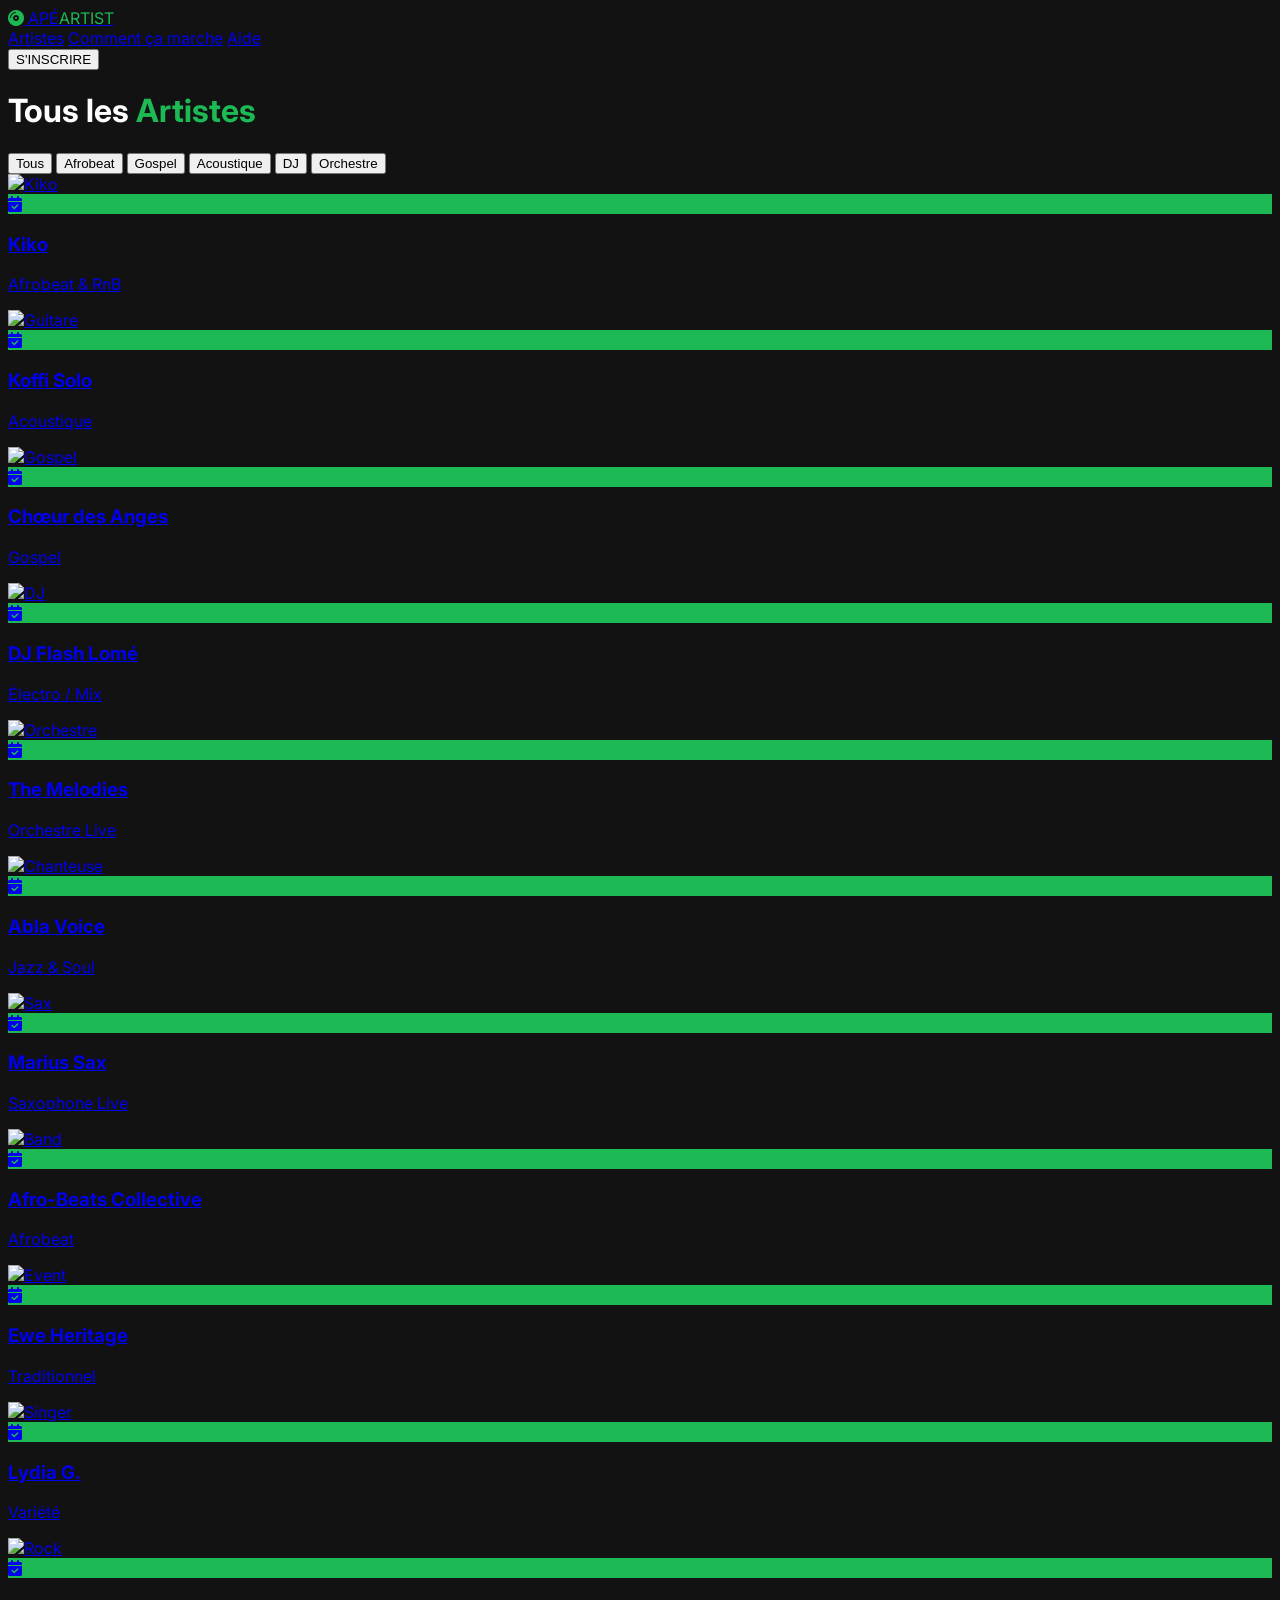
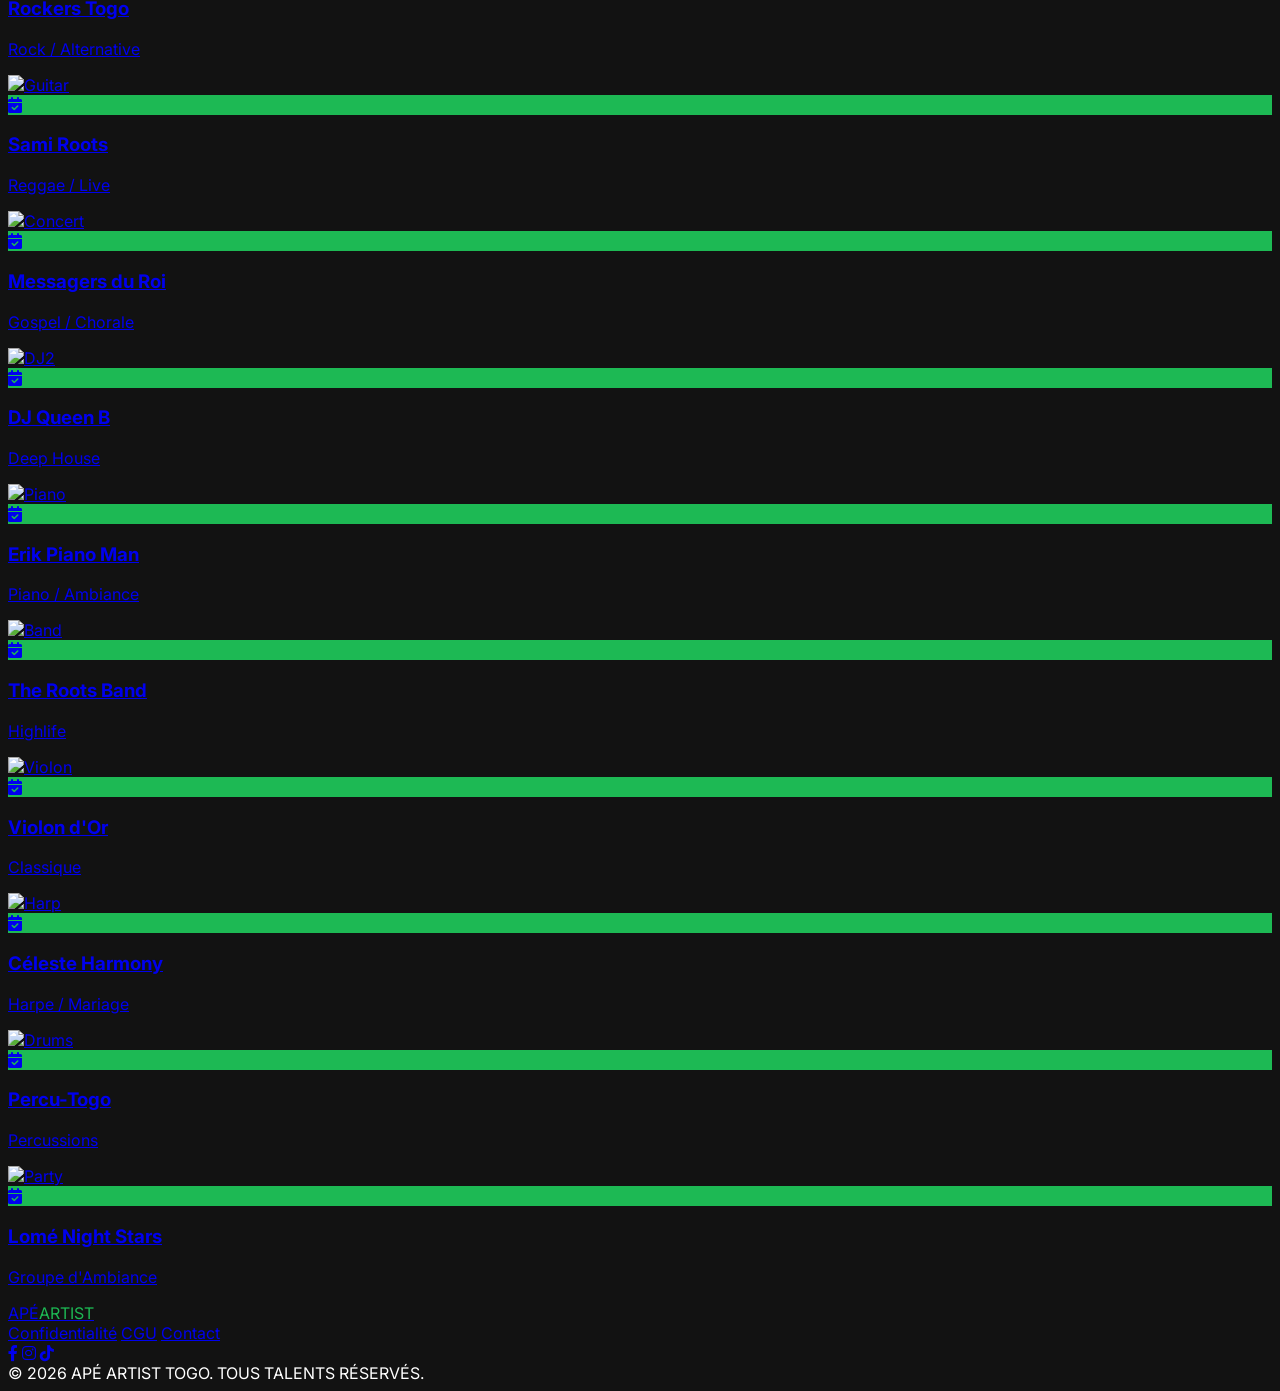
==== artists.html @ 75c76c46 "Add changes" ====
<!DOCTYPE html>
<html lang="fr">
<head>
    <meta charset="UTF-8">
    <meta name="viewport" content="width=device-width, initial-scale=1.0">
    <title>Catalogue des Artistes | Apé Artist</title>
    <script src="https://cdn.tailwindcss.com"></script>
    <link href="https://cdnjs.cloudflare.com/ajax/libs/font-awesome/6.0.0/css/all.min.css" rel="stylesheet">
    <style>
        @import url('https://fonts.googleapis.com/css2?family=Inter:wght@400;700;900&display=swap');
        body { background-color: #121212; color: white; font-family: 'Inter', sans-serif; scroll-behavior: smooth; }
        .spotify-green { color: #1DB954; }
        .bg-spotify-green { background-color: #1DB954; }
        .bg-spotify-card { background-color: #181818; transition: all 0.3s ease; }
        .bg-spotify-card:hover { background-color: #282828; transform: translateY(-5px); }
        
        /* Custom scrollbar for better aesthetics */
        ::-webkit-scrollbar { width: 8px; }
        ::-webkit-scrollbar-track { background: #121212; }
        ::-webkit-scrollbar-thumb { background: #333; border-radius: 10px; }
        ::-webkit-scrollbar-thumb:hover { background: #1DB954; }
    </style>
</head>
<body>

    <!-- Nav -->
    <nav class="sticky top-0 bg-[#121212]/95 backdrop-blur-md z-50 border-b border-white/5">
        <div class="max-w-7xl mx-auto px-6 md:px-12 py-4 flex items-center justify-between">
            <a href="index.html" class="text-2xl font-black tracking-tighter flex items-center">
                <i class="fa-solid fa-compact-disc mr-2 spotify-green"></i>
                APÉ<span class="spotify-green">ARTIST</span>
            </a>
            <div class="hidden md:flex space-x-8 font-bold text-xs uppercase tracking-widest">
                <a href="artists.html" class="text-white transition-colors">Artistes</a>
                <a href="index.html#how-it-works" class="hover:text-white text-gray-400 transition-colors">Comment ça marche</a>
                <a href="index.html#faq" class="hover:text-white text-gray-400 transition-colors">Aide</a>
            </div>
            <button class="bg-white text-black px-6 py-2.5 rounded-full font-black hover:scale-105 transition-transform text-xs uppercase">
                S'INSCRIRE
            </button>
        </div>
    </nav>

    <!-- Header -->
    <header class="py-16 px-6 md:px-12 bg-gradient-to-b from-[#1db95411] to-transparent">
        <div class="max-w-7xl mx-auto">
            <h1 class="text-5xl md:text-6xl font-black mb-6 tracking-tighter">Tous les <span class="spotify-green">Artistes</span></h1>
            
            <!-- FILTRES -->
            <div class="flex flex-wrap gap-3 mt-8">
                <button class="bg-white text-black px-6 py-2 rounded-full text-xs font-black uppercase tracking-widest">Tous</button>
                <button class="bg-white/5 hover:bg-white/10 border border-white/10 px-6 py-2 rounded-full text-xs font-black uppercase tracking-widest transition-all">Afrobeat</button>
                <button class="bg-white/5 hover:bg-white/10 border border-white/10 px-6 py-2 rounded-full text-xs font-black uppercase tracking-widest transition-all">Gospel</button>
                <button class="bg-white/5 hover:bg-white/10 border border-white/10 px-6 py-2 rounded-full text-xs font-black uppercase tracking-widest transition-all">Acoustique</button>
                <button class="bg-white/5 hover:bg-white/10 border border-white/10 px-6 py-2 rounded-full text-xs font-black uppercase tracking-widest transition-all">DJ</button>
                <button class="bg-white/5 hover:bg-white/10 border border-white/10 px-6 py-2 rounded-full text-xs font-black uppercase tracking-widest transition-all">Orchestre</button>
            </div>
        </div>
    </header>

    <!-- Main -->
    <main class="pb-24 px-6 md:px-12">
        <div class="max-w-7xl mx-auto">
            <div class="grid grid-cols-2 md:grid-cols-4 lg:grid-cols-5 gap-6">
                
                <!-- Artiste 1 -->
                <a href="profile.html" class="bg-spotify-card p-4 rounded-2xl cursor-pointer group block">
                    <div class="relative mb-4 overflow-hidden rounded-xl">
                        <img src="https://cdn-images.dzcdn.net/images/artist/9684760aba0fc6d62cc1f56939b9abab/1900x1900-000000-80-0-0.jpg" class="aspect-square object-cover group-hover:scale-110 transition-transform duration-500" alt="Kiko">
                        <div class="absolute bottom-3 right-3 bg-spotify-green w-10 h-10 rounded-full flex items-center justify-center shadow-lg opacity-0 group-hover:opacity-100 transition-all translate-y-4 group-hover:translate-y-0">
                            <i class="fa-solid fa-calendar-check text-black"></i>
                        </div>
                    </div>
                    <h3 class="font-bold truncate">Kiko</h3>
                    <p class="text-gray-500 text-[10px] font-black tracking-widest mt-1">Afrobeat & RnB</p>
                </a>

                <!-- Artiste 2 -->
                <a href="profile.html" class="bg-spotify-card p-4 rounded-2xl cursor-pointer group block">
                    <div class="relative mb-4 overflow-hidden rounded-xl">
                        <img src="https://images.unsplash.com/photo-1520110120835-c96534a4c984?auto=format&fit=crop&w=400&q=80" class="aspect-square object-cover group-hover:scale-110 transition-transform duration-500" alt="Guitare">
                        <div class="absolute bottom-3 right-3 bg-spotify-green w-10 h-10 rounded-full flex items-center justify-center shadow-lg opacity-0 group-hover:opacity-100 transition-all translate-y-4 group-hover:translate-y-0">
                            <i class="fa-solid fa-calendar-check text-black"></i>
                        </div>
                    </div>
                    <h3 class="font-bold truncate">Koffi Solo</h3>
                    <p class="text-gray-500 text-[10px] font-black tracking-widest mt-1">Acoustique</p>
                </a>

                <!-- Artiste 3 -->
                <a href="profile.html" class="bg-spotify-card p-4 rounded-2xl cursor-pointer group block">
                    <div class="relative mb-4 overflow-hidden rounded-xl">
                        <img src="https://images.unsplash.com/photo-1493225255756-d9584f8606e9?auto=format&fit=crop&w=400&q=80" class="aspect-square object-cover group-hover:scale-110 transition-transform duration-500" alt="Gospel">
                        <div class="absolute bottom-3 right-3 bg-spotify-green w-10 h-10 rounded-full flex items-center justify-center shadow-lg opacity-0 group-hover:opacity-100 transition-all translate-y-4 group-hover:translate-y-0">
                            <i class="fa-solid fa-calendar-check text-black"></i>
                        </div>
                    </div>
                    <h3 class="font-bold truncate">Chœur des Anges</h3>
                    <p class="text-gray-500 text-[10px] font-black tracking-widest mt-1">Gospel</p>
                </a>

                <!-- Artiste 4 -->
                <a href="profile.html" class="bg-spotify-card p-4 rounded-2xl cursor-pointer group block">
                    <div class="relative mb-4 overflow-hidden rounded-xl">
                        <img src="https://images.unsplash.com/photo-1571330735066-03aaa9429d89?auto=format&fit=crop&w=400&q=80" class="aspect-square object-cover group-hover:scale-110 transition-transform duration-500" alt="DJ">
                        <div class="absolute bottom-3 right-3 bg-spotify-green w-10 h-10 rounded-full flex items-center justify-center shadow-lg opacity-0 group-hover:opacity-100 transition-all translate-y-4 group-hover:translate-y-0">
                            <i class="fa-solid fa-calendar-check text-black"></i>
                        </div>
                    </div>
                    <h3 class="font-bold truncate">DJ Flash Lomé</h3>
                    <p class="text-gray-500 text-[10px] font-black tracking-widest mt-1">Électro / Mix</p>
                </a>

                <!-- Artiste 5 -->
                <a href="profile.html" class="bg-spotify-card p-4 rounded-2xl cursor-pointer group block">
                    <div class="relative mb-4 overflow-hidden rounded-xl">
                        <img src="https://images.unsplash.com/photo-1470225620780-dba8ba36b745?auto=format&fit=crop&w=400&q=80" class="aspect-square object-cover group-hover:scale-110 transition-transform duration-500" alt="Orchestre">
                        <div class="absolute bottom-3 right-3 bg-spotify-green w-10 h-10 rounded-full flex items-center justify-center shadow-lg opacity-0 group-hover:opacity-100 transition-all translate-y-4 group-hover:translate-y-0">
                            <i class="fa-solid fa-calendar-check text-black"></i>
                        </div>
                    </div>
                    <h3 class="font-bold truncate">The Melodies</h3>
                    <p class="text-gray-500 text-[10px] font-black tracking-widest mt-1">Orchestre Live</p>
                </a>

                <!-- Répétition pour arriver à 20 avec variations de noms/genres -->
                <a href="profile.html" class="bg-spotify-card p-4 rounded-2xl cursor-pointer group block">
                    <div class="relative mb-4 overflow-hidden rounded-xl">
                        <img src="https://images.unsplash.com/photo-1511671782779-c97d3d27a1d4?auto=format&fit=crop&w=400&q=80" class="aspect-square object-cover group-hover:scale-110 transition-transform duration-500" alt="Chanteuse">
                        <div class="absolute bottom-3 right-3 bg-spotify-green w-10 h-10 rounded-full flex items-center justify-center shadow-lg opacity-0 group-hover:opacity-100 transition-all translate-y-4 group-hover:translate-y-0">
                            <i class="fa-solid fa-calendar-check text-black"></i>
                        </div>
                    </div>
                    <h3 class="font-bold truncate">Abla Voice</h3>
                    <p class="text-gray-500 text-[10px] font-black tracking-widest mt-1">Jazz & Soul</p>
                </a>

                <a href="profile.html" class="bg-spotify-card p-4 rounded-2xl cursor-pointer group block">
                    <div class="relative mb-4 overflow-hidden rounded-xl">
                        <img src="https://images.unsplash.com/photo-1516280440614-37939bbacd81?auto=format&fit=crop&w=400&q=80" class="aspect-square object-cover group-hover:scale-110 transition-transform duration-500" alt="Sax">
                        <div class="absolute bottom-3 right-3 bg-spotify-green w-10 h-10 rounded-full flex items-center justify-center shadow-lg opacity-0 group-hover:opacity-100 transition-all translate-y-4 group-hover:translate-y-0">
                            <i class="fa-solid fa-calendar-check text-black"></i>
                        </div>
                    </div>
                    <h3 class="font-bold truncate">Marius Sax</h3>
                    <p class="text-gray-500 text-[10px] font-black tracking-widest mt-1">Saxophone Live</p>
                </a>

                <a href="profile.html" class="bg-spotify-card p-4 rounded-2xl cursor-pointer group block">
                    <div class="relative mb-4 overflow-hidden rounded-xl">
                        <img src="https://images.unsplash.com/photo-1498038432885-c6f3f1b912ee?auto=format&fit=crop&w=400&q=8" class="aspect-square object-cover group-hover:scale-110 transition-transform duration-500" alt="Band">
                        <div class="absolute bottom-3 right-3 bg-spotify-green w-10 h-10 rounded-full flex items-center justify-center shadow-lg opacity-0 group-hover:opacity-100 transition-all translate-y-4 group-hover:translate-y-0">
                            <i class="fa-solid fa-calendar-check text-black"></i>
                        </div>
                    </div>
                    <h3 class="font-bold truncate">Afro-Beats Collective</h3>
                    <p class="text-gray-500 text-[10px] font-black tracking-widest mt-1">Afrobeat</p>
                </a>

                <a href="profile.html" class="bg-spotify-card p-4 rounded-2xl cursor-pointer group block">
                    <div class="relative mb-4 overflow-hidden rounded-xl">
                        <img src="https://images.unsplash.com/photo-1501386761578-eac5c94b800a?auto=format&fit=crop&w=400&q=80" class="aspect-square object-cover group-hover:scale-110 transition-transform duration-500" alt="Event">
                        <div class="absolute bottom-3 right-3 bg-spotify-green w-10 h-10 rounded-full flex items-center justify-center shadow-lg opacity-0 group-hover:opacity-100 transition-all translate-y-4 group-hover:translate-y-0">
                            <i class="fa-solid fa-calendar-check text-black"></i>
                        </div>
                    </div>
                    <h3 class="font-bold truncate">Ewe Heritage</h3>
                    <p class="text-gray-500 text-[10px] font-black tracking-widest mt-1">Traditionnel</p>
                </a>

                <a href="profile.html" class="bg-spotify-card p-4 rounded-2xl cursor-pointer group block">
                    <div class="relative mb-4 overflow-hidden rounded-xl">
                        <img src="https://images.unsplash.com/photo-1571330735066-03aaa9429d89?auto=format&fit=crop&w=400&q=80" class="aspect-square object-cover group-hover:scale-110 transition-transform duration-500" alt="Singer">
                        <div class="absolute bottom-3 right-3 bg-spotify-green w-10 h-10 rounded-full flex items-center justify-center shadow-lg opacity-0 group-hover:opacity-100 transition-all translate-y-4 group-hover:translate-y-0">
                            <i class="fa-solid fa-calendar-check text-black"></i>
                        </div>
                    </div>
                    <h3 class="font-bold truncate">Lydia G.</h3>
                    <p class="text-gray-500 text-[10px] font-black tracking-widest mt-1">Variété</p>
                </a>

                <!-- 10 de plus pour atteindre 20 -->
                <a href="profile.html" class="bg-spotify-card p-4 rounded-2xl cursor-pointer group block">
                    <div class="relative mb-4 overflow-hidden rounded-xl">
                        <img src="https://images.unsplash.com/photo-1498038432885-c6f3f1b912ee?auto=format&fit=crop&w=400&q=80" class="aspect-square object-cover group-hover:scale-110 transition-transform duration-500" alt="Rock">
                        <div class="absolute bottom-3 right-3 bg-spotify-green w-10 h-10 rounded-full flex items-center justify-center shadow-lg opacity-0 group-hover:opacity-100 transition-all translate-y-4 group-hover:translate-y-0">
                            <i class="fa-solid fa-calendar-check text-black"></i>
                        </div>
                    </div>
                    <h3 class="font-bold truncate">Rockers Togo</h3>
                    <p class="text-gray-500 text-[10px] font-black tracking-widest mt-1">Rock / Alternative</p>
                </a>

                <a href="profile.html" class="bg-spotify-card p-4 rounded-2xl cursor-pointer group block">
                    <div class="relative mb-4 overflow-hidden rounded-xl">
                        <img src="https://images.unsplash.com/photo-1501386761578-eac5c94b800a?auto=format&fit=crop&w=400&q=80" class="aspect-square object-cover group-hover:scale-110 transition-transform duration-500" alt="Guitar">
                        <div class="absolute bottom-3 right-3 bg-spotify-green w-10 h-10 rounded-full flex items-center justify-center shadow-lg opacity-0 group-hover:opacity-100 transition-all translate-y-4 group-hover:translate-y-0">
                            <i class="fa-solid fa-calendar-check text-black"></i>
                        </div>
                    </div>
                    <h3 class="font-bold truncate">Sami Roots</h3>
                    <p class="text-gray-500 text-[10px] font-black tracking-widest mt-1">Reggae / Live</p>
                </a>

                <a href="profile.html" class="bg-spotify-card p-4 rounded-2xl cursor-pointer group block">
                    <div class="relative mb-4 overflow-hidden rounded-xl">
                        <img src="https://images.unsplash.com/photo-1504608524841-42fe6f032b4b?auto=format&fit=crop&w=400&q=80" class="aspect-square object-cover group-hover:scale-110 transition-transform duration-500" alt="Concert">
                        <div class="absolute bottom-3 right-3 bg-spotify-green w-10 h-10 rounded-full flex items-center justify-center shadow-lg opacity-0 group-hover:opacity-100 transition-all translate-y-4 group-hover:translate-y-0">
                            <i class="fa-solid fa-calendar-check text-black"></i>
                        </div>
                    </div>
                    <h3 class="font-bold truncate">Messagers du Roi</h3>
                    <p class="text-gray-500 text-[10px] font-black tracking-widest mt-1">Gospel / Chorale</p>
                </a>

                <a href="profile.html" class="bg-spotify-card p-4 rounded-2xl cursor-pointer group block">
                    <div class="relative mb-4 overflow-hidden rounded-xl">
                        <img src="https://images.unsplash.com/photo-1574672280600-4accfa5b6f98?auto=format&fit=crop&w=400&q=80" class="aspect-square object-cover group-hover:scale-110 transition-transform duration-500" alt="DJ2">
                        <div class="absolute bottom-3 right-3 bg-spotify-green w-10 h-10 rounded-full flex items-center justify-center shadow-lg opacity-0 group-hover:opacity-100 transition-all translate-y-4 group-hover:translate-y-0">
                            <i class="fa-solid fa-calendar-check text-black"></i>
                        </div>
                    </div>
                    <h3 class="font-bold truncate">DJ Queen B</h3>
                    <p class="text-gray-500 text-[10px] font-black tracking-widest mt-1">Deep House</p>
                </a>

                <a href="profile.html" class="bg-spotify-card p-4 rounded-2xl cursor-pointer group block">
                    <div class="relative mb-4 overflow-hidden rounded-xl">
                        <img src="https://images.unsplash.com/photo-1498038432885-c6f3f1b912ee?auto=format&fit=crop&w=400&q=8" class="aspect-square object-cover group-hover:scale-110 transition-transform duration-500" alt="Piano">
                        <div class="absolute bottom-3 right-3 bg-spotify-green w-10 h-10 rounded-full flex items-center justify-center shadow-lg opacity-0 group-hover:opacity-100 transition-all translate-y-4 group-hover:translate-y-0">
                            <i class="fa-solid fa-calendar-check text-black"></i>
                        </div>
                    </div>
                    <h3 class="font-bold truncate">Erik Piano Man</h3>
                    <p class="text-gray-500 text-[10px] font-black tracking-widest mt-1">Piano / Ambiance</p>
                </a>

                <a href="profile.html" class="bg-spotify-card p-4 rounded-2xl cursor-pointer group block">
                    <div class="relative mb-4 overflow-hidden rounded-xl">
                        <img src="https://images.unsplash.com/photo-1501612780327-45045538702b?auto=format&fit=crop&w=400&q=80" class="aspect-square object-cover group-hover:scale-110 transition-transform duration-500" alt="Band">
                        <div class="absolute bottom-3 right-3 bg-spotify-green w-10 h-10 rounded-full flex items-center justify-center shadow-lg opacity-0 group-hover:opacity-100 transition-all translate-y-4 group-hover:translate-y-0">
                            <i class="fa-solid fa-calendar-check text-black"></i>
                        </div>
                    </div>
                    <h3 class="font-bold truncate">The Roots Band</h3>
                    <p class="text-gray-500 text-[10px] font-black tracking-widest mt-1">Highlife</p>
                </a>

                <a href="profile.html" class="bg-spotify-card p-4 rounded-2xl cursor-pointer group block">
                    <div class="relative mb-4 overflow-hidden rounded-xl">
                        <img src="https://images.unsplash.com/photo-1571330735066-03aaa9429d89?auto=format&fit=crop&w=400&q=80" class="aspect-square object-cover group-hover:scale-110 transition-transform duration-500" alt="Violon">
                        <div class="absolute bottom-3 right-3 bg-spotify-green w-10 h-10 rounded-full flex items-center justify-center shadow-lg opacity-0 group-hover:opacity-100 transition-all translate-y-4 group-hover:translate-y-0">
                            <i class="fa-solid fa-calendar-check text-black"></i>
                        </div>
                    </div>
                    <h3 class="font-bold truncate">Violon d'Or</h3>
                    <p class="text-gray-500 text-[10px] font-black tracking-widest mt-1">Classique</p>
                </a>

                <a href="profile.html" class="bg-spotify-card p-4 rounded-2xl cursor-pointer group block">
                    <div class="relative mb-4 overflow-hidden rounded-xl">
                        <img src="https://images.unsplash.com/photo-1498038432885-c6f3f1b912ee?auto=format&fit=crop&w=400&q=8" class="aspect-square object-cover group-hover:scale-110 transition-transform duration-500" alt="Harp">
                        <div class="absolute bottom-3 right-3 bg-spotify-green w-10 h-10 rounded-full flex items-center justify-center shadow-lg opacity-0 group-hover:opacity-100 transition-all translate-y-4 group-hover:translate-y-0">
                            <i class="fa-solid fa-calendar-check text-black"></i>
                        </div>
                    </div>
                    <h3 class="font-bold truncate">Céleste Harmony</h3>
                    <p class="text-gray-500 text-[10px] font-black tracking-widest mt-1">Harpe / Mariage</p>
                </a>

                <a href="profile.html" class="bg-spotify-card p-4 rounded-2xl cursor-pointer group block">
                    <div class="relative mb-4 overflow-hidden rounded-xl">
                        <img src="https://images.unsplash.com/photo-1598387993441-a364f854c3e1?auto=format&fit=crop&w=400&q=80" class="aspect-square object-cover group-hover:scale-110 transition-transform duration-500" alt="Drums">
                        <div class="absolute bottom-3 right-3 bg-spotify-green w-10 h-10 rounded-full flex items-center justify-center shadow-lg opacity-0 group-hover:opacity-100 transition-all translate-y-4 group-hover:translate-y-0">
                            <i class="fa-solid fa-calendar-check text-black"></i>
                        </div>
                    </div>
                    <h3 class="font-bold truncate">Percu-Togo</h3>
                    <p class="text-gray-500 text-[10px] font-black tracking-widest mt-1">Percussions</p>
                </a>

                <a href="profile.html" class="bg-spotify-card p-4 rounded-2xl cursor-pointer group block">
                    <div class="relative mb-4 overflow-hidden rounded-xl">
                        <img src="https://images.unsplash.com/photo-1516450360452-9312f5e86fc7?auto=format&fit=crop&w=400&q=80" class="aspect-square object-cover group-hover:scale-110 transition-transform duration-500" alt="Party">
                        <div class="absolute bottom-3 right-3 bg-spotify-green w-10 h-10 rounded-full flex items-center justify-center shadow-lg opacity-0 group-hover:opacity-100 transition-all translate-y-4 group-hover:translate-y-0">
                            <i class="fa-solid fa-calendar-check text-black"></i>
                        </div>
                    </div>
                    <h3 class="font-bold truncate">Lomé Night Stars</h3>
                    <p class="text-gray-500 text-[10px] font-black tracking-widest mt-1">Groupe d'Ambiance</p>
                </a>

            </div>
        </div>
    </main>

    <!-- Footer -->
    <footer class="bg-black py-16 border-t border-white/5">
        <div class="max-w-7xl mx-auto px-6 md:px-12">
            <div class="flex flex-col md:flex-row justify-between items-center gap-8 mb-12">
                <a href="index.html" class="text-2xl font-black tracking-tighter">
                    APÉ<span class="spotify-green">ARTIST</span>
                </a>
                <div class="flex space-x-8 text-gray-500 font-bold text-xs uppercase tracking-widest">
                    <a href="confidentialites.html" class="hover:text-white transition-colors">Confidentialité</a>
                    <a href="cgu.html" class="hover:text-white transition-colors">CGU</a>
                    <a href="contact.html" class="hover:text-white transition-colors">Contact</a>
                </div>
                <div class="flex space-x-4">
                    <a href="#" class="w-10 h-10 bg-white/5 rounded-full flex items-center justify-center hover:bg-white hover:text-black transition-all"><i class="fa-brands fa-facebook-f"></i></a>
                    <a href="#" class="w-10 h-10 bg-white/5 rounded-full flex items-center justify-center hover:bg-white hover:text-black transition-all"><i class="fa-brands fa-instagram"></i></a>
                    <a href="#" class="w-10 h-10 bg-white/5 rounded-full flex items-center justify-center hover:bg-white hover:text-black transition-all"><i class="fa-brands fa-tiktok"></i></a>
                </div>
            </div>
            <div class="text-center text-[10px] text-gray-600 font-bold uppercase tracking-[0.4em]">
                © 2026 APÉ ARTIST TOGO. TOUS TALENTS RÉSERVÉS.
            </div>
        </div>
    </footer>

</body>
</html>
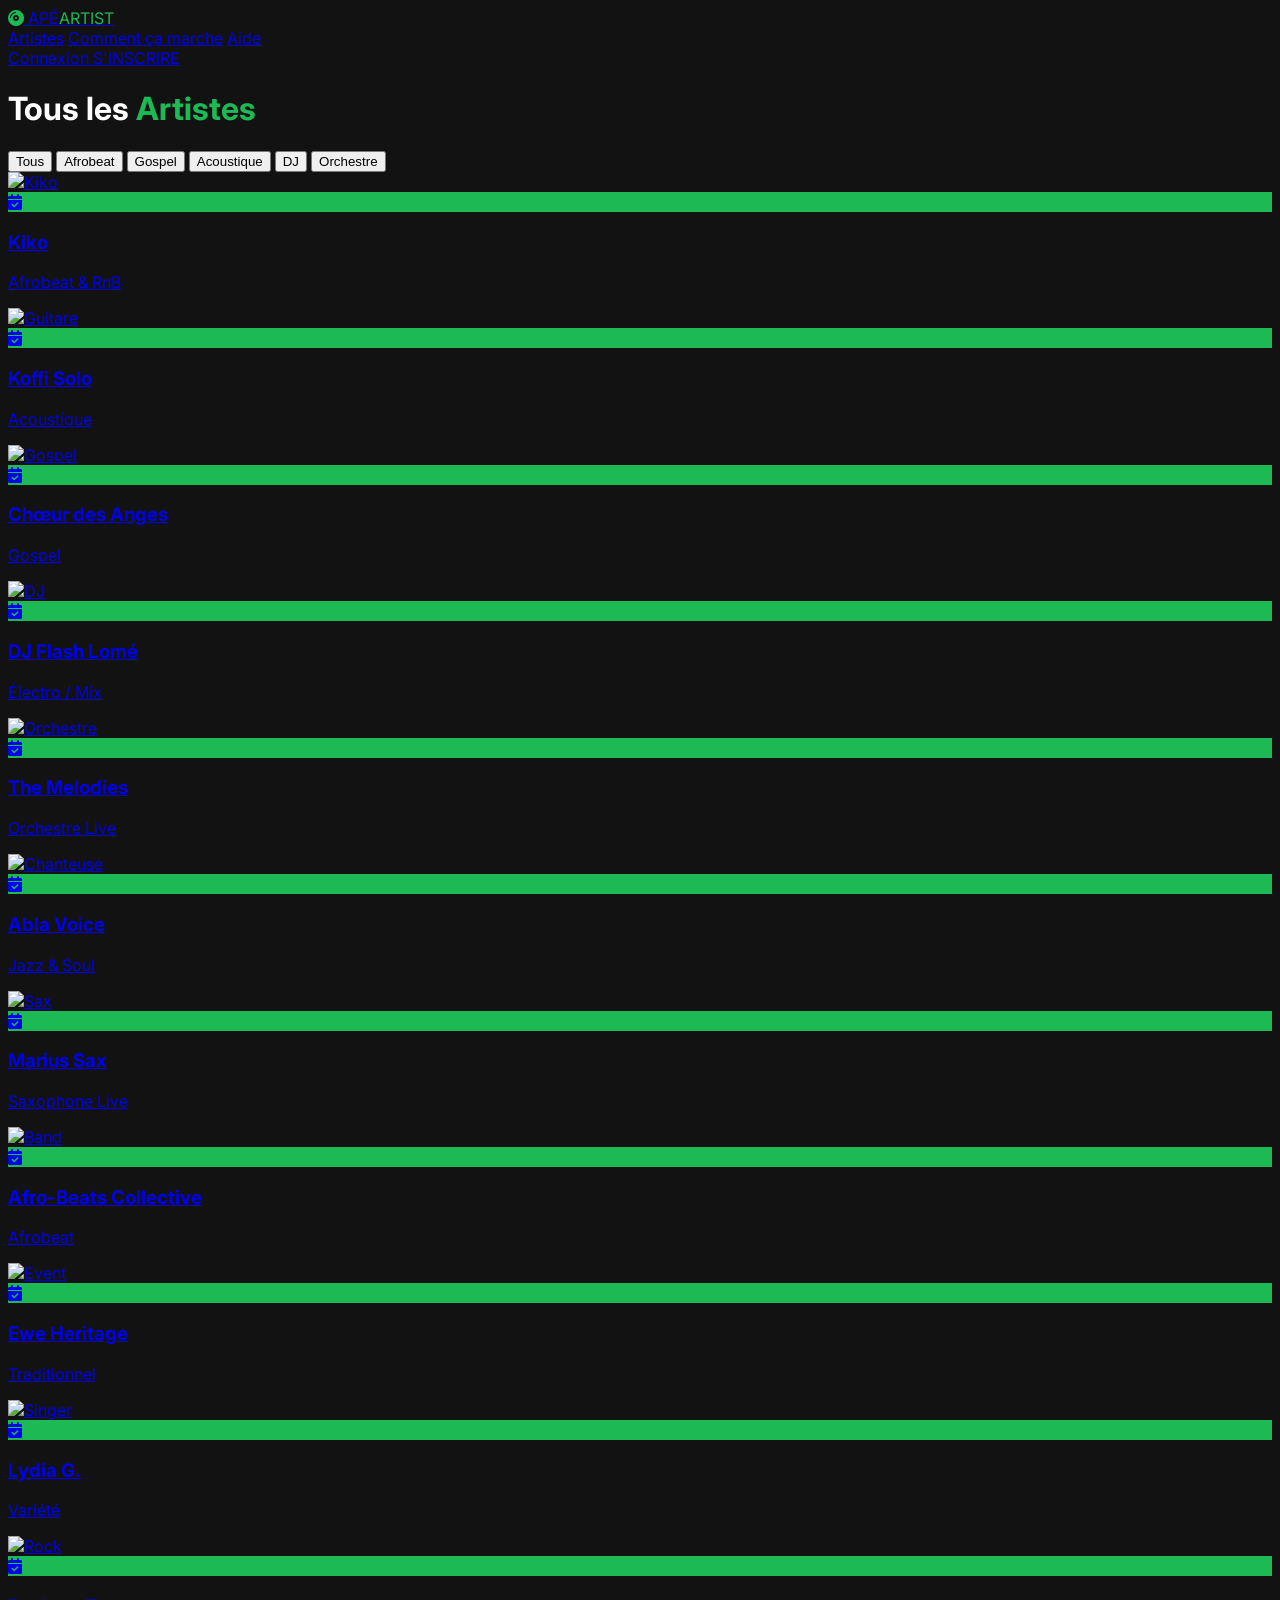
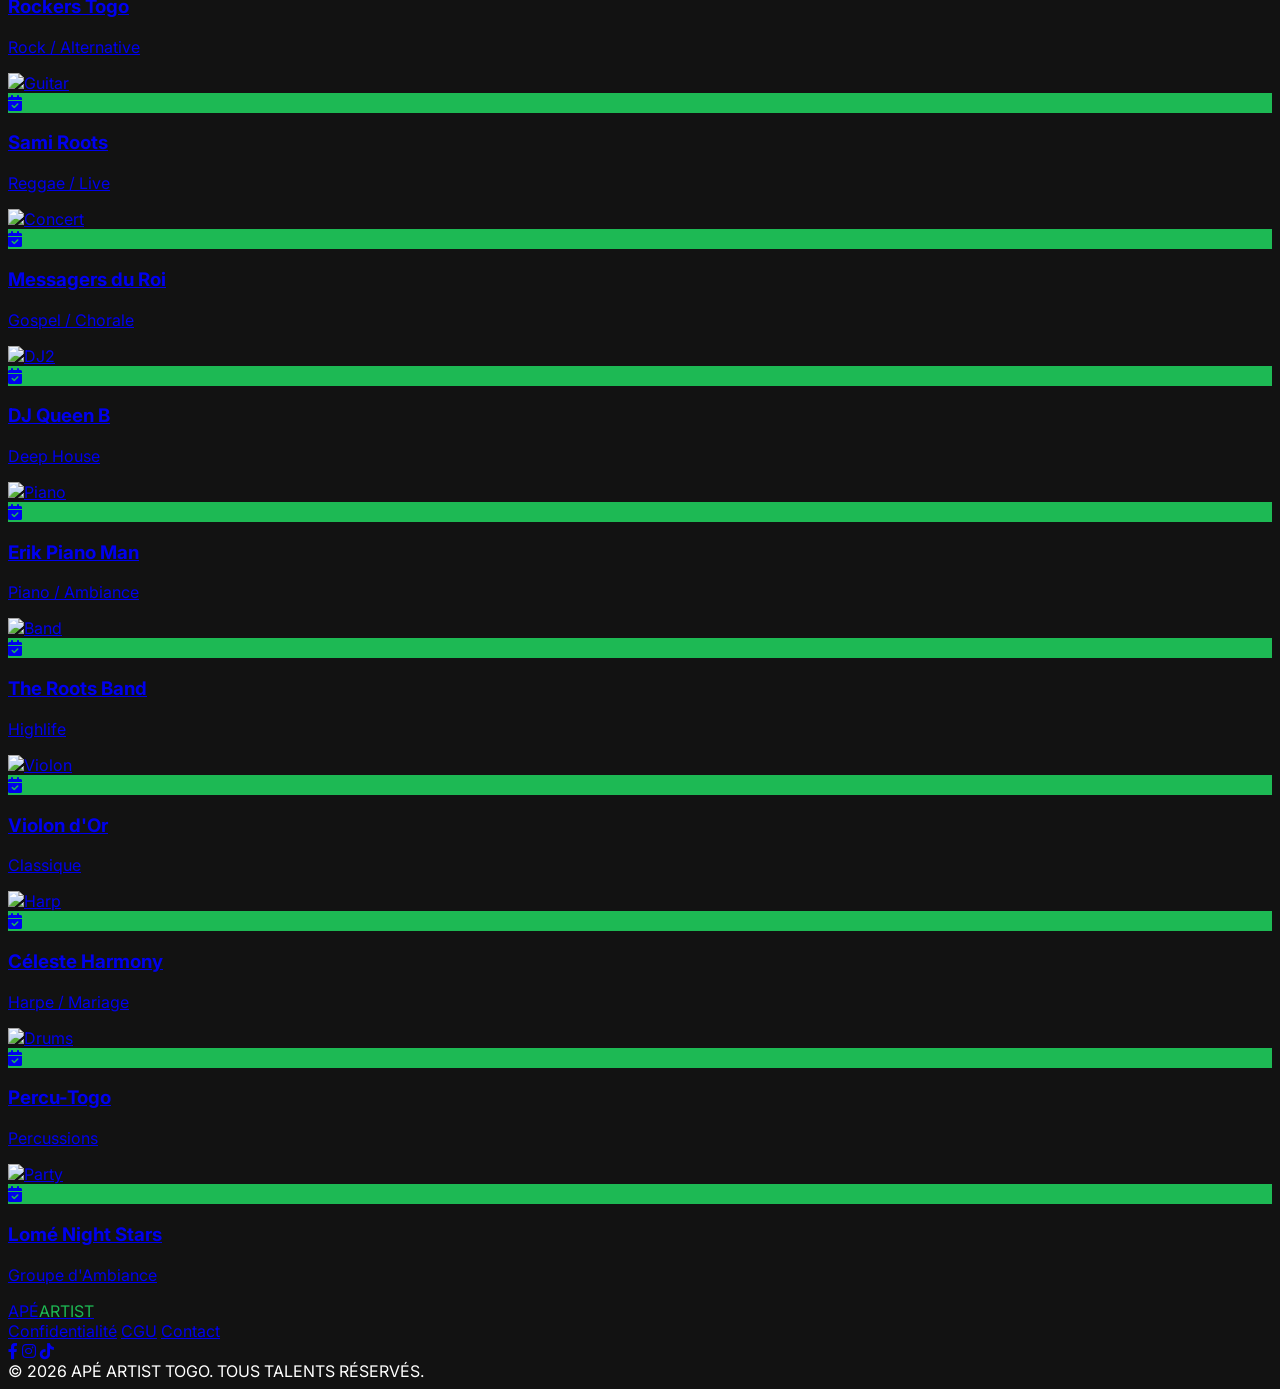
==== commit e3134b62: "feat: implement authentication pages and global CSS styling" ====
--- a/artists.html
+++ b/artists.html
@@ -3,9 +3,11 @@
 <head>
     <meta charset="UTF-8">
     <meta name="viewport" content="width=device-width, initial-scale=1.0">
-    <title>Catalogue des Artistes | Apé Artist</title>
+    <title>Apé Artist | Catalogue des Artistes</title>
     <script src="https://cdn.tailwindcss.com"></script>
     <link href="https://cdnjs.cloudflare.com/ajax/libs/font-awesome/6.0.0/css/all.min.css" rel="stylesheet">
+    <!-- Favicon -->
+    <link rel="icon" type="image/x-icon" href="static/img/favicon.svg">
     <style>
         @import url('https://fonts.googleapis.com/css2?family=Inter:wght@400;700;900&display=swap');
         body { background-color: #121212; color: white; font-family: 'Inter', sans-serif; scroll-behavior: smooth; }
@@ -35,16 +37,21 @@
                 <a href="index.html#how-it-works" class="hover:text-white text-gray-400 transition-colors">Comment ça marche</a>
                 <a href="index.html#faq" class="hover:text-white text-gray-400 transition-colors">Aide</a>
             </div>
-            <button class="bg-white text-black px-6 py-2.5 rounded-full font-black hover:scale-105 transition-transform text-xs uppercase">
-                S'INSCRIRE
-            </button>
+            <div class="flex items-center space-x-4">
+                <a href="login.html" class="text-gray-300 hover:text-white font-bold text-xs uppercase tracking-wider transition-colors px-2">
+                    Connexion
+                </a>
+                <a href="register.html" class="bg-white text-black px-6 py-2.5 rounded-full font-black hover:scale-105 transition-transform text-xs uppercase inline-block">
+                    S'INSCRIRE
+                </a>
+            </div>
         </div>
     </nav>
 
     <!-- Header -->
-    <header class="py-16 px-6 md:px-12 bg-gradient-to-b from-[#1db95411] to-transparent">
-        <div class="max-w-7xl mx-auto">
-            <h1 class="text-5xl md:text-6xl font-black mb-6 tracking-tighter">Tous les <span class="spotify-green">Artistes</span></h1>
+    <header class="py-16 bg-gradient-to-b from-[#1db95411] to-transparent">
+        <div class="max-w-7xl mx-auto px-6 md:px-12">
+            <h1 class="text-5xl md:text-7xl font-black mb-6 tracking-tighter">Tous les <span class="spotify-green">Artistes</span></h1>
             
             <!-- FILTRES -->
             <div class="flex flex-wrap gap-3 mt-8">
@@ -59,8 +66,8 @@
     </header>
 
     <!-- Main -->
-    <main class="pb-24 px-6 md:px-12">
-        <div class="max-w-7xl mx-auto">
+    <main class="pb-24">
+        <div class="max-w-7xl mx-auto px-6 md:px-12">
             <div class="grid grid-cols-2 md:grid-cols-4 lg:grid-cols-5 gap-6">
                 
                 <!-- Artiste 1 -->
@@ -302,7 +309,7 @@
                     APÉ<span class="spotify-green">ARTIST</span>
                 </a>
                 <div class="flex space-x-8 text-gray-500 font-bold text-xs uppercase tracking-widest">
-                    <a href="confidentialites.html" class="hover:text-white transition-colors">Confidentialité</a>
+                    <a href="confidentialite.html" class="hover:text-white transition-colors">Confidentialité</a>
                     <a href="cgu.html" class="hover:text-white transition-colors">CGU</a>
                     <a href="contact.html" class="hover:text-white transition-colors">Contact</a>
                 </div>
